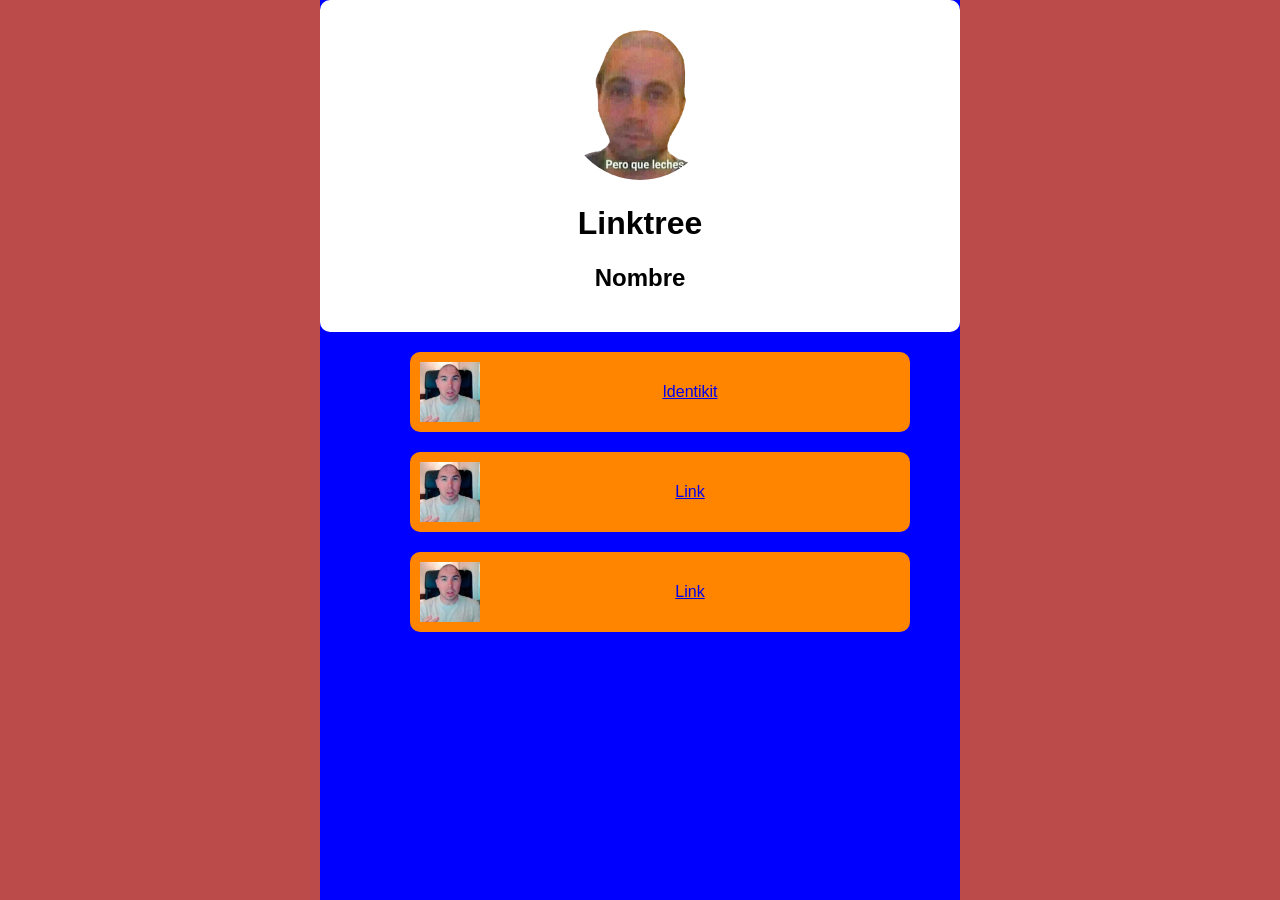
==== index.html @ 40bd9532 "Initial commit" ====
<!DOCTYPE html>
<html lang="en">
<head>
    <meta charset="UTF-8">
    <meta name="viewport" content="width=device-width, initial-scale=1.0">
    <link rel="stylesheet" href="style.css">
    <title>Link tree</title>
</head>

<body>
    <main >
            <header>
                <img src="img/peroqueleches.png" alt="Profile Image" style="border-radius: 50%; width: 150px; height: 150px;margin-top: 10px;">
                <h1>Linktree</h1>
                <h2>Nombre</h2>
            </header>
        <nav>
            <ul>
                <li>
                    <a href="../Identikit/index.html">
                        <div>
                            <img src="img/download.jpg" alt="">
                            <span>Identikit</span>
                        </div>
                    </a>
                </li>
                <li>
                    <a href="#section1">
                        <div>
                            <img src="img/download.jpg" alt="">
                            <span>Link</span>
                        </div>
                    </a>
                <li>
                    <a href="#section1">
                        <div>
                            <img src="img/download.jpg" alt="">
                            <span>Link</span>
                        </div>
                    </a>
            </ul>
        </nav>
    </main>
</body>
</html>
---- style.css ----
body {
    font-family: Arial, sans-serif;
    margin: 0 auto;
    padding: 0;
    background-color: #bb4b4b;
    box-sizing: border-box;
    text-decoration: none;
}
main {          
        width: 50%;
        background-color: blue;
        height: 100vh;
        margin: 0 auto;
        text-align: center;
}
header {
    padding: 20px;
    background-color: #ffffff;
    border-radius: 10px;
    margin-bottom: 20px;
}
nav h1 {
    text-align: center;
    color: #333;
}
nav ul {
    margin-bottom: 10px;
    color: #555;
}
nav li {
    list-style-type: none;
    background-color: rgb(255, 132, 0);
    border-radius: 10px;
    padding: 10px;
    list-style: none;
    width: 80%;
    height: 60px;
    margin: 0 auto;
    line-height: 60px;
    box-sizing: content-box;
    margin-bottom: 20px;
    margin-top: 6px;
    text-decoration: none;

}
nav li:hover {
    background-color: rgb(13, 237, 207);
    transform: translateX(10px);
}
nav img {
    width: 60px;
    height: 60px;
    float: left;
}
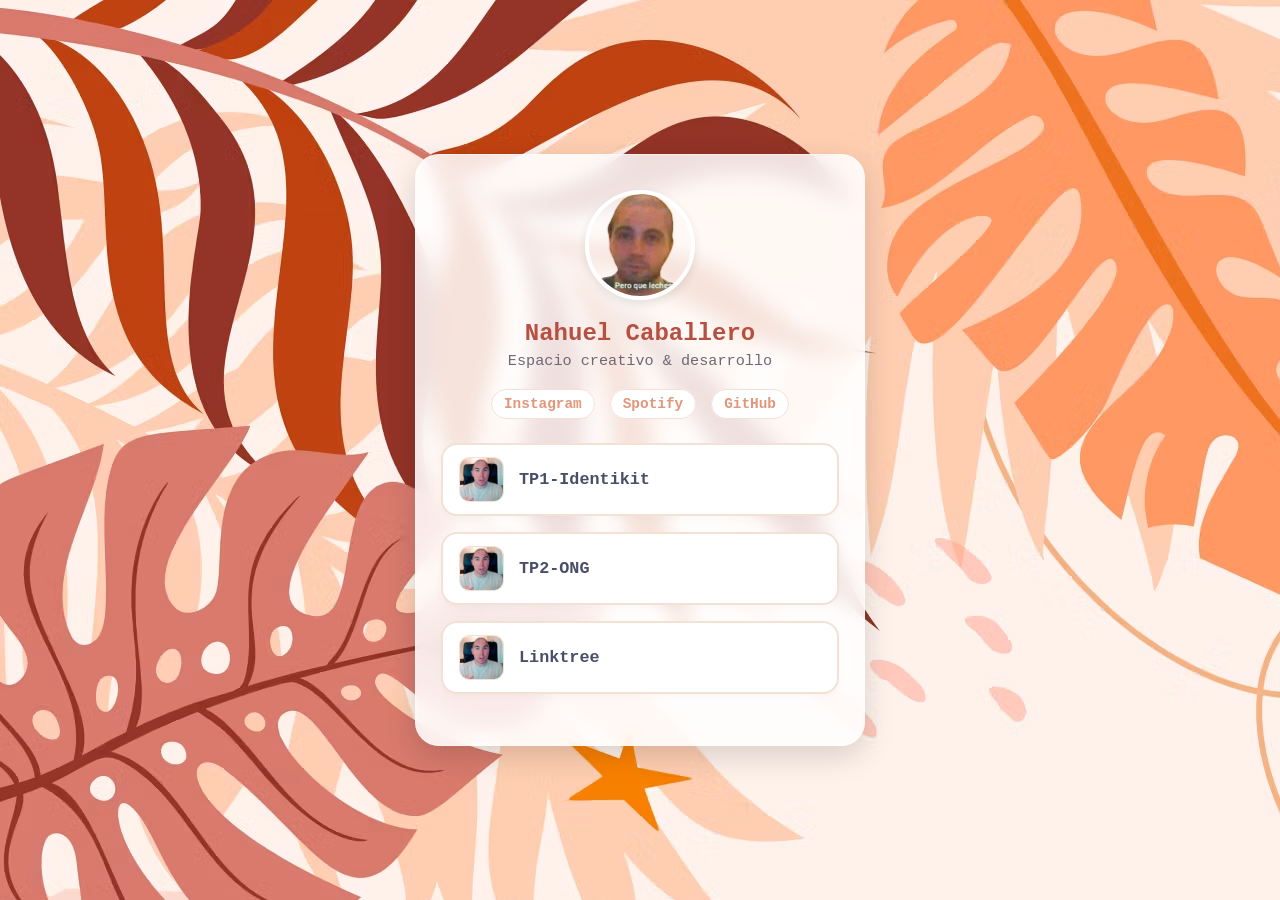
==== commit 2ce9ac2f: "Add files via upload" ====
--- a/index.html
+++ b/index.html
@@ -1,45 +1,51 @@
-<!DOCTYPE html>
-<html lang="en">
-<head>
-    <meta charset="UTF-8">
-    <meta name="viewport" content="width=device-width, initial-scale=1.0">
-    <link rel="stylesheet" href="style.css">
-    <title>Link tree</title>
-</head>
-
-<body>
-    <main >
-            <header>
-                <img src="img/peroqueleches.png" alt="Profile Image" style="border-radius: 50%; width: 150px; height: 150px;margin-top: 10px;">
-                <h1>Linktree</h1>
-                <h2>Nombre</h2>
-            </header>
-        <nav>
-            <ul>
-                <li>
-                    <a href="../Identikit/index.html">
-                        <div>
-                            <img src="img/download.jpg" alt="">
-                            <span>Identikit</span>
-                        </div>
-                    </a>
-                </li>
-                <li>
-                    <a href="#section1">
-                        <div>
-                            <img src="img/download.jpg" alt="">
-                            <span>Link</span>
-                        </div>
-                    </a>
-                <li>
-                    <a href="#section1">
-                        <div>
-                            <img src="img/download.jpg" alt="">
-                            <span>Link</span>
-                        </div>
-                    </a>
-            </ul>
-        </nav>
-    </main>
-</body>
+<!DOCTYPE html>
+<html lang="es">
+<head>
+    <meta charset="UTF-8">
+    <meta name="viewport" content="width=device-width, initial-scale=1.0">
+    <link rel="stylesheet" href="style.css">
+    <link rel="icon" href="data:image/svg+xml,<svg xmlns=%22http://www.w3.org/2000/svg%22 viewBox=%220 0 100 100%22><text y=%22.9em%22 font-size=%2290%22>🏰</text></svg>">
+    <title>Linktree</title>
+</head>
+<body>
+    <main class="linktree-container">
+        <header class="profile-header">
+            <div class="avatar-container">
+                <img src="img/peroqueleches.png" alt="Foto de Perfil" class="profile-img">
+            </div>
+            <h1>Nahuel Caballero</h1>
+            <h2>Espacio creativo & desarrollo</h2>
+        </header>
+        <div class="redes-sociales">
+            <ul>
+                <li><a href="https://www.instagram.com/nahue.2n7/" target="_blank">Instagram</a></li>
+                <li><a href="https://open.spotify.com/user/readytohavea?si=b36d93ee19e6450c" target="_blank">Spotify</a></li>
+                <li><a href="https://github.com/NahuelTCS?tab=repositories" target="_blank">GitHub</a></li>
+            </ul>
+        </div>
+
+        <nav class="links-nav">
+            <ul>
+                <li>
+                    <a href="https://nahueltcs.github.io/Identikit/" class="link-card">
+                        <img src="img/download.jpg" alt="Icono Identikit" class="link-icon">
+                        <span class="link-text">TP1-Identikit</span>
+                    </a>
+                </li>
+                <li>
+                    <a href="https://nahueltcs.github.io/ONG/" class="link-card">
+                        <img src="img/download.jpg" alt="Icono Proyecto" class="link-icon">
+                        <span class="link-text">TP2-ONG</span>
+                    </a>
+                </li>
+                <li>
+                    <a href="#" class="link-card">
+                        <img src="img/download.jpg" alt="Icono Blog" class="link-icon">
+                        <span class="link-text">Linktree</span>
+                    </a>
+                </li>
+            </ul>
+        </nav>
+    </main>
+</body>
 </html>
--- a/style.css
+++ b/style.css
@@ -1,54 +1,148 @@
-body {
-    font-family: Arial, sans-serif;
-    margin: 0 auto;
-    padding: 0;
-    background-color: #bb4b4b;
-    box-sizing: border-box;
-    text-decoration: none;
-}
-main {          
-        width: 50%;
-        background-color: blue;
-        height: 100vh;
-        margin: 0 auto;
-        text-align: center;
-}
-header {
-    padding: 20px;
-    background-color: #ffffff;
-    border-radius: 10px;
-    margin-bottom: 20px;
-}
-nav h1 {
-    text-align: center;
-    color: #333;
-}
-nav ul {
-    margin-bottom: 10px;
-    color: #555;
-}
-nav li {
-    list-style-type: none;
-    background-color: rgb(255, 132, 0);
-    border-radius: 10px;
-    padding: 10px;
-    list-style: none;
-    width: 80%;
-    height: 60px;
-    margin: 0 auto;
-    line-height: 60px;
-    box-sizing: content-box;
-    margin-bottom: 20px;
-    margin-top: 6px;
-    text-decoration: none;
-
-}
-nav li:hover {
-    background-color: rgb(13, 237, 207);
-    transform: translateX(10px);
-}
-nav img {
-    width: 60px;
-    height: 60px;
-    float: left;
+* {
+    margin: 0;
+    padding: 0;
+    box-sizing: border-box;
+}
+
+body {
+    font-family: ui-monospace, SFMono-Regular, Consolas, "Liberation Mono", Menlo, monospace;
+    /* Degradado cálido con tonos tierra/terracota/durazno */
+    background-image: url('img/vector.avif');
+    background-size: auto;
+    min-height: 100vh;
+    color: #2b2d42;
+    padding: 40px 20px;
+    display: flex;
+    justify-content: center;
+    align-items: center;
+}
+
+/* CONTENEDOR PRINCIPAL (Optimizado para móviles) */
+.linktree-container {
+    width: 100%;
+    max-width: 450px;
+    background-color: rgba(255, 255, 255, 0.85);
+    backdrop-filter: blur(10px); /* Efecto vidrio esmerilado */
+    border-radius: 24px;
+    padding: 35px 25px;
+    text-align: center;
+    box-shadow: 0 10px 30px rgba(0, 0, 0, 0.15);
+    border: 1px solid rgba(255, 255, 255, 0.4);
+}
+
+/* CABECERA / PERFIL */
+.profile-header {
+    margin-bottom: 25px;
+}
+
+.avatar-container {
+    display: inline-block;
+    margin-bottom: 15px;
+    position: relative;
+}
+
+.profile-img {
+    border-radius: 50%;
+    width: 110px;
+    height: 110px;
+    object-fit: cover;
+    border: 4px solid #ffffff;
+    box-shadow: 0 4px 10px rgba(0, 0, 0, 0.1);
+}
+
+.profile-header h1 {
+    font-size: 1.5rem;
+    font-weight: 700;
+    color: #b85042;
+    margin-bottom: 5px;
+}
+
+.profile-header h2 {
+    font-size: 0.95rem;
+    font-weight: 400;
+    color: #6d6875;
+}
+
+/* REDES SOCIALES HORIZONTALES */
+.redes-sociales {
+    margin-bottom: 30px;
+}
+
+.redes-sociales ul {
+    list-style: none;
+    display: flex;
+    justify-content: center;
+    gap: 15px;
+}
+
+.redes-sociales a {
+    text-decoration: none;
+    color: #e29578;
+    font-size: 0.9rem;
+    font-weight: bold;
+    padding: 6px 12px;
+    background-color: #ffffff;
+    border-radius: 20px;
+    border: 1px solid rgba(226, 149, 120, 0.3);
+    transition: all 0.2s ease;
+}
+
+.redes-sociales a:hover {
+    background-color: #e29578;
+    color: #ffffff;
+}
+
+/* ENLACES / BOTONES PRINCIPALES */
+.links-nav ul {
+    list-style: none;
+}
+
+.links-nav li {
+    margin-bottom: 16px;
+}
+
+.link-card {
+    display: block;
+    background-color: #ffffff;
+    border: 2px solid #f3e1d3;
+    border-radius: 16px;
+    text-decoration: none;
+    padding: 12px 16px;
+    position: relative;
+    overflow: hidden;
+    box-shadow: 0 4px 6px rgba(0, 0, 0, 0.02);
+    transition: all 0.3s cubic-bezier(0.175, 0.885, 0.32, 1.275);
+}
+
+/* Diseño interno del botón usando alineación limpia */
+.link-card:active, .link-card:focus, .link-card {
+    display: flex;
+    align-items: center;
+}
+
+.link-icon {
+    width: 45px;
+    height: 45px;
+    border-radius: 10px;
+    object-fit: cover;
+    margin-right: 15px;
+    border: 1px solid #f3e1d3;
+}
+
+.link-text {
+    font-size: 1.05rem;
+    font-weight: bold;
+    color: #4a4e69;
+    text-align: left;
+}
+s
+.link-card:hover {
+    background-color: #fffbf7;
+    border-color: #e29578;
+    transform: translateY(-4px);
+    box-shadow: 0 6px 12px rgba(184, 80, 66, 0.15);
+}
+
+.link-card:hover .link-text {
+    color: #b85042;
 }
